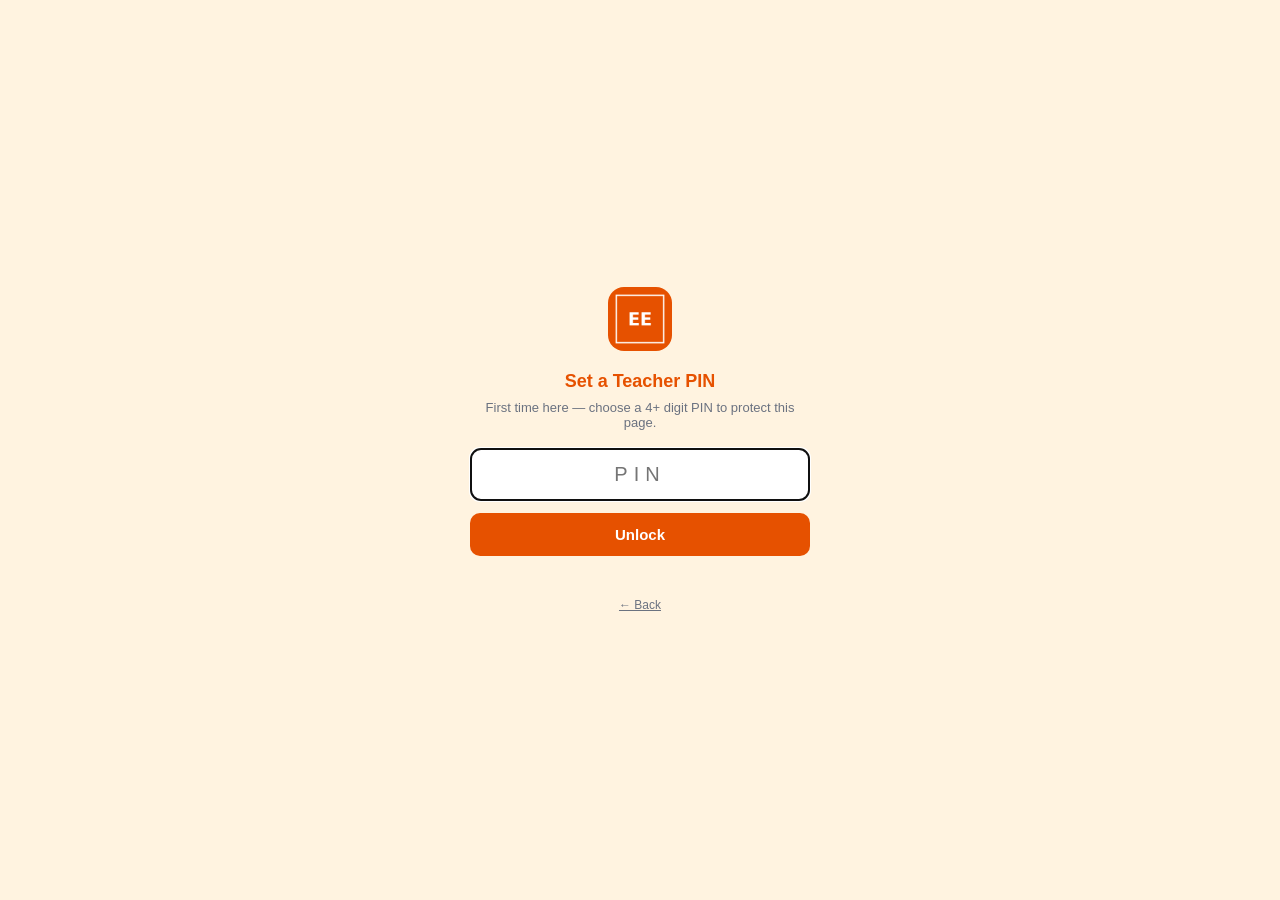
==== upload.html @ c67e452f "Add files via upload" ====
<!DOCTYPE html>
<html lang="en">
<head>
<meta charset="UTF-8">
<meta name="viewport" content="width=device-width, initial-scale=1.0, viewport-fit=cover">
<title>Teacher Upload - EEE Practice</title>
<meta name="theme-color" content="#e65100">
<link rel="manifest" href="manifest-upload.json">
<link rel="apple-touch-icon" href="icons/icon-teacher-192.png">
<meta name="apple-mobile-web-app-capable" content="yes">
<meta name="apple-mobile-web-app-status-bar-style" content="black-translucent">
<link rel="stylesheet" href="style.css">
<link rel="stylesheet" href="libs/katex/katex.min.css">
<style>
/* Teacher color theme - warm amber, distinct from the student app's blue */
:root{
  --primary:#e65100;
  --primary-light:#ff9d3f;
}
.app-header{background:#e65100;}
.exam-strip{background:#fff3e0;color:#e65100;}
.self-paced-tag{background:#ffe0b2;}
.level-btn{background:#e65100;}
</style>
<style>
.upload-wrap{max-width:640px;margin:0 auto;padding:16px;padding-bottom:100px;}
.source-grid{display:grid;grid-template-columns:1fr 1fr;gap:10px;margin-bottom:14px;}
.source-btn{
  background:#fff;border:2px solid #e0e4f0;border-radius:14px;padding:20px 12px;
  text-align:center;cursor:pointer;color:var(--text);font-weight:600;font-size:14px;
}
.source-btn:active{background:#eef1fb;border-color:var(--primary);}
.source-btn .icon{font-size:26px;display:block;margin-bottom:8px;}
.source-btn .sub{display:block;font-size:11px;color:var(--muted);font-weight:400;margin-top:3px;}
.field-row{display:flex;gap:10px;margin-bottom:14px;flex-wrap:wrap;}
.field-row label{display:block;font-size:12px;color:var(--muted);margin-bottom:4px;font-weight:600;}
.field-row select, .field-row input[type=text], .field-row input[type=password]{
  width:100%;padding:12px;border-radius:8px;border:1px solid #d6dbe8;font-size:15px;
}
.field-col{flex:1;min-width:130px;}
.status-line{font-size:13px;color:var(--muted);margin-bottom:10px;line-height:1.4;}
.status-line.error{color:var(--wrong);}
.status-line.ok{color:var(--correct);}
textarea.raw-text{
  width:100%;min-height:160px;border-radius:10px;border:1px solid #d6dbe8;
  padding:12px;font-size:14px;font-family:monospace;margin-bottom:14px;
}
.qblock{background:#fff;border-radius:12px;padding:16px;margin-bottom:14px;box-shadow:0 1px 3px rgba(0,0,0,0.08);}
.qblock textarea{width:100%;border:1px solid #e0e4f0;border-radius:8px;padding:10px;font-size:15px;margin-bottom:8px;min-height:54px;}
.qblock input[type=text]{width:100%;border:1px solid #e0e4f0;border-radius:8px;padding:10px;font-size:14px;margin-bottom:6px;}
.opt-grid{display:grid;grid-template-columns:1fr 1fr;gap:8px;margin-bottom:8px;}
.qblock .row-label{font-size:11px;color:var(--muted);font-weight:700;margin-bottom:3px;display:block;}
.remove-q{background:none;border:none;color:var(--wrong);font-size:14px;cursor:pointer;font-weight:600;padding:6px 0;}
.progress-note{font-size:12px;color:var(--muted);margin-top:-4px;margin-bottom:14px;}
.sticky-export{
  position:fixed;bottom:0;left:0;right:0;background:#fff;border-top:1px solid #e0e4f0;
  padding:10px 16px;padding-bottom:calc(10px + env(safe-area-inset-bottom));z-index:20;
  display:flex;gap:8px;
}
.sticky-export .btn{flex:1;max-width:640px;margin:0 auto;}
.settings-panel{background:#fff;border-radius:12px;padding:16px;margin-bottom:14px;box-shadow:0 1px 3px rgba(0,0,0,0.08);}
.settings-panel h3{font-size:15px;margin-bottom:4px;}
.settings-panel .hint{font-size:12px;color:var(--muted);margin-bottom:12px;line-height:1.4;}
.settings-toggle{
  background:none;border:none;color:var(--primary);font-weight:600;font-size:13px;
  cursor:pointer;padding:0;margin-bottom:14px;display:flex;align-items:center;gap:5px;
}
.settings-body{display:none;}
.settings-body.open{display:block;}
.publish-status-badge{
  display:inline-block;font-size:11px;font-weight:700;padding:3px 10px;border-radius:10px;margin-bottom:10px;
}
.publish-status-badge.connected{background:#e8f5e9;color:var(--correct);}
.publish-status-badge.not-connected{background:#f4f6fb;color:var(--muted);}
</style>
</head>
<body>

<!-- PIN lock screen: covers everything until the correct PIN is entered -->
<div id="lockOverlay" style="position:fixed;inset:0;background:#fff3e0;z-index:200;display:flex;align-items:center;justify-content:center;padding:24px;">
  <div style="max-width:340px;width:100%;text-align:center;">
    <img src="icons/icon-teacher-192.png" alt="Teacher" style="width:64px;height:64px;border-radius:16px;margin-bottom:16px;">
    <h2 id="lockTitle" style="font-size:18px;margin-bottom:8px;color:#e65100;">Teacher Access</h2>
    <p id="lockHint" style="font-size:13px;color:#6b7280;margin-bottom:18px;">Enter your PIN to continue</p>
    <input type="password" id="pinInput" inputmode="numeric" maxlength="8" placeholder="PIN"
      style="width:100%;padding:14px;border-radius:10px;border:1px solid #d6dbe8;font-size:20px;text-align:center;letter-spacing:6px;margin-bottom:12px;">
    <button id="pinSubmitBtn" style="width:100%;padding:13px;border-radius:10px;border:none;background:#e65100;color:#fff;font-weight:700;font-size:15px;cursor:pointer;">Unlock</button>
    <div id="pinError" style="color:#c62828;font-size:12px;margin-top:10px;min-height:16px;"></div>
    <a href="home.html" style="display:inline-block;margin-top:16px;font-size:12px;color:#6b7280;">&#8592; Back</a>
  </div>
</div>

<div id="appContent" style="display:none;">
<header class="app-header">
  <a href="home.html" class="icon-btn" aria-label="Switch mode" style="text-decoration:none;display:flex;align-items:center;">&#8962;</a>
  <img src="icons/icon-teacher-192.png" alt="EE" style="width:32px;height:32px;border-radius:8px;">
  <h1>Teacher Upload</h1>
</header>
<div class="upload-wrap">

  <button id="settingsToggle" class="settings-toggle">&#9881; Publish Settings <span id="settingsChev">&#9662;</span></button>
  <div id="settingsBody" class="settings-body">
    <div class="settings-panel">
      <h3>Connect to your GitHub Pages site</h3>
      <div class="hint">One-time setup. Lets you publish updates straight from your phone instead of editing files on github.com. Your token stays only on this device.</div>
      <span id="connBadge" class="publish-status-badge not-connected">Not connected</span>
      <div class="field-row">
        <div class="field-col">
          <label>GitHub Username</label>
          <input type="text" id="ghUser" placeholder="e.g. vineelapc-mobileapp">
        </div>
        <div class="field-col">
          <label>Repository Name</label>
          <input type="text" id="ghRepo" placeholder="e.g. BALAJIPS_APP">
        </div>
      </div>
      <div class="field-row">
        <div class="field-col">
          <label>Branch</label>
          <input type="text" id="ghBranch" placeholder="main" value="main">
        </div>
        <div class="field-col">
          <label>File Path</label>
          <input type="text" id="ghPath" placeholder="data/questions.json" value="data/questions.json">
        </div>
      </div>
      <label>Personal Access Token</label>
      <input type="password" id="ghToken" placeholder="github_pat_...">
      <button id="saveSettingsBtn" class="btn btn-secondary full-width" style="margin-top:10px;">Save Settings</button>
    </div>
  </div>

  <div class="field-row">
    <div class="field-col">
      <label>Teacher Menu</label>
      <select id="teacherTabSelect" style="font-weight:700;">
        <option value="upload">1. Upload Questions</option>
        <option value="verify">2. Verify Uploaded Data</option>
        <option value="marks">3. Student Marks</option>
        <option value="doubts">4. Student Doubts</option>
      </select>
    </div>
  </div>

  <!-- ===== TAB 1: Upload Questions ===== -->
  <div id="tab1Panel">
  <div class="field-row">
    <div class="field-col">
      <label>Subject</label>
      <select id="subjectSelect"></select>
    </div>
    <div class="field-col">
      <label>Subtopic</label>
      <select id="subtopicSelect"></select>
    </div>
    <div class="field-col" style="max-width:80px;">
      <label>Level</label>
      <select id="levelSelect"><option value="1">1</option><option value="2">2</option></select>
    </div>
  </div>

  <button id="addTopicToggle" class="settings-toggle" style="margin-bottom:12px;">&#9881; Manage Topics (Add / Delete)</button>
  <div id="addTopicBody" class="settings-body">
    <div class="settings-panel">
      <h3 style="font-size:14px;margin-bottom:10px;">Add a new topic</h3>
      <div class="field-row">
        <div class="field-col">
          <label>New Topic Name</label>
          <input type="text" id="newTopicInput" placeholder="e.g. Symmetrical Components">
        </div>
      </div>
      <button id="saveTopicBtn" class="btn btn-primary full-width">Save New Topic</button>
      <div id="newTopicStatus" class="status-line"></div>
    </div>
    <div class="settings-panel">
      <h3 style="font-size:14px;margin-bottom:6px;">Delete a topic</h3>
      <div class="hint">Deletes the topic currently selected above (Subject + Subtopic) and permanently removes all its questions. This can't be undone once published.</div>
      <button id="deleteTopicBtn" class="btn btn-secondary full-width" style="margin-top:10px;color:var(--wrong);">&#128465; Delete Selected Topic</button>
      <div id="deleteTopicStatus" class="status-line"></div>
    </div>
  </div>

  <div class="source-grid">
    <div class="source-btn" id="cameraBtn">
      <span class="icon">&#128247;</span>
      Take Photo
      <span class="sub">Snap a question paper now</span>
    </div>
    <div class="source-btn" id="filesBtn">
      <span class="icon">&#128193;</span>
      Choose from Phone
      <span class="sub">Gallery, PDF, DOCX, TXT</span>
    </div>
  </div>

  <input type="file" id="cameraInput" accept="image/*" capture="environment" style="display:none;">
  <input type="file" id="filesInput" accept=".pdf,.docx,.txt,.jpg,.jpeg,.png" style="display:none;">

  <div id="statusLine" class="status-line"></div>

  <div id="rawSection" class="hidden">
    <label class="row-label">Extracted text (edit if needed before splitting into questions)</label>
    <textarea id="rawText" class="raw-text"></textarea>
    <button id="splitBtn" class="btn btn-primary full-width">Split into Questions</button>
  </div>

  <div id="questionsSection"></div>
  </div>
  <!-- ===== /TAB 1 ===== -->

  <!-- ===== TAB 2: Verify Uploaded Data ===== -->
  <div id="tab2Panel" class="hidden">
    <div id="verifySummary"></div>
    <div id="verifyDetail"></div>
  </div>
  <!-- ===== /TAB 2 ===== -->

  <!-- ===== TAB 3: Student Marks (needs backend) ===== -->
  <div id="tab3Panel" class="hidden">
    <div class="settings-panel">
      <h3>Student Marks — Not Available Yet</h3>
      <div class="hint" style="margin-bottom:0;">
        Each student's test history currently lives only on their own phone/laptop
        (see "My Test History" in the student app) — there's no server for their
        device to send scores to, so this tab can't show them yet.
        <br><br>
        To make this real, the app needs a small backend (Firebase is the
        practical option — free tier, works well with this kind of app) that
        every student's device writes scores to, and this tab reads from.
        That's a genuine architecture change, not just a new screen — let your
        teacher-assistant know if you want to take that step and it can be
        built as the next version.
      </div>
    </div>
  </div>
  <!-- ===== /TAB 3 ===== -->

  <!-- ===== TAB 4: Student Doubts (needs backend) ===== -->
  <div id="tab4Panel" class="hidden">
    <div class="settings-panel">
      <h3>Student Doubts — Not Available Yet</h3>
      <div class="hint" style="margin-bottom:0;">
        Same underlying reason as Student Marks: a message (with voice, photo,
        PDF, or text) from a student's device needs somewhere to land that your
        device can then read and reply to. That requires the same backend
        (Firebase) mentioned in the Marks tab — once that's in place, this tab
        and the marks tab can be built together, since they'd share the same
        underlying setup.
      </div>
    </div>
  </div>
  <!-- ===== /TAB 4 ===== -->

  </div><!-- /upload-wrap -->

<div id="exportBar" class="sticky-export">
  <button id="downloadBtn" class="btn btn-secondary">Download File</button>
  <button id="publishBtn" class="btn btn-primary">Publish to GitHub</button>
</div>
</div><!-- /appContent -->

<script>
// PIN gate: nothing in #appContent is usable until this passes.
const PIN_KEY = 'eeeTeacherPin';
const lockOverlay = document.getElementById('lockOverlay');
const appContent = document.getElementById('appContent');
const pinInput = document.getElementById('pinInput');
const pinSubmitBtn = document.getElementById('pinSubmitBtn');
const pinError = document.getElementById('pinError');
const lockTitle = document.getElementById('lockTitle');
const lockHint = document.getElementById('lockHint');

const storedPin = localStorage.getItem(PIN_KEY);
const isFirstTime = !storedPin;
if (isFirstTime) {
  lockTitle.textContent = 'Set a Teacher PIN';
  lockHint.textContent = 'First time here — choose a 4+ digit PIN to protect this page.';
}

function tryUnlock(){
  const val = pinInput.value.trim();
  if (isFirstTime) {
    if (val.length < 4) {
      pinError.textContent = 'Use at least 4 digits.';
      return;
    }
    localStorage.setItem(PIN_KEY, val);
    unlock();
  } else {
    if (val === storedPin) {
      unlock();
    } else {
      pinError.textContent = 'Incorrect PIN.';
      pinInput.value = '';
    }
  }
}
function unlock(){
  lockOverlay.style.display = 'none';
  appContent.style.display = 'block';
}
pinSubmitBtn.addEventListener('click', tryUnlock);
pinInput.addEventListener('keydown', e => { if (e.key === 'Enter') tryUnlock(); });
pinInput.focus();
</script>

<script src="libs/mammoth/mammoth.browser.min.js"></script>
<script src="libs/tesseract/tesseract.min.js"></script>
<script src="libs/katex/katex.min.js"></script>
<script src="libs/katex/auto-render.min.js"></script>
<script src="libs/pptxgenjs/pptxgen.bundle.js"></script>
<script type="module" src="upload.js"></script>
</body>
</html>
---- style.css ----
:root{
  --primary:#16274A;
  --primary-light:#2E4570;
  --accent:#C97A2B;
  --accent-light:#E8A33D;
  --correct:#2F9E52;
  --wrong:#D64545;
  --marked:#7B4FA0;
  --notvisited:#9AA5B8;
  --bg:#EAF1F6;
  --card:#ffffff;
  --text:#16213A;
  --muted:#64748B;
  --mono:ui-monospace,SFMono-Regular,Menlo,Consolas,'Liberation Mono',monospace;
}
*{box-sizing:border-box;margin:0;padding:0;}
body{
  font-family:-apple-system,BlinkMacSystemFont,'Segoe UI',Roboto,Arial,sans-serif;
  background-color:var(--bg);
  /* Faint blueprint/graph-paper grid - the signature backdrop texture */
  background-image:
    linear-gradient(rgba(22,39,74,0.045) 1px, transparent 1px),
    linear-gradient(90deg, rgba(22,39,74,0.045) 1px, transparent 1px);
  background-size:22px 22px;
  color:var(--text);
  padding-bottom:24px;
  min-height:100vh;
}
.app-header{
  background:var(--primary);
  background-image:linear-gradient(135deg, var(--primary) 0%, var(--primary-light) 100%);
  color:#fff;
  display:flex;
  align-items:center;
  gap:12px;
  padding:14px 16px;
  position:sticky;
  top:0;
  z-index:10;
  border-bottom:2px solid var(--accent);
  box-shadow:0 2px 8px rgba(22,39,74,0.15);
}
.app-header h1{font-size:17px;font-weight:700;flex:1;letter-spacing:0.2px;}
.icon-btn{
  background:none;border:none;color:#fff;font-size:20px;cursor:pointer;
  width:32px;height:32px;flex-shrink:0;
}
.hidden{display:none !important;}

.exam-strip{
  background:#DCE7F0;color:var(--primary);
  display:flex;justify-content:space-between;align-items:center;
  padding:8px 16px;font-size:13px;font-weight:700;
  position:sticky;top:58px;z-index:9;
  font-family:var(--mono);
  border-bottom:1px solid rgba(22,39,74,0.08);
}
.self-paced-tag{background:var(--accent-light);color:#4A2E00;padding:2px 10px;border-radius:10px;font-size:11px;font-family:-apple-system,sans-serif;font-weight:700;}
.stopwatch-pill{
  background:#fff;color:var(--primary);border:1px solid #C7D2E0;
  padding:3px 10px;border-radius:10px;font-family:var(--mono);font-size:12px;
  font-weight:700;cursor:pointer;user-select:none;
}
.stopwatch-pill.running{background:var(--primary);color:#fff;border-color:var(--primary);}

#app{max-width:640px;margin:0 auto;padding:16px;padding-bottom:90px;}

.list-card{
  background:var(--card);border-radius:12px;padding:16px;margin-bottom:12px;
  box-shadow:0 1px 3px rgba(22,39,74,0.1);cursor:pointer;
  display:flex;justify-content:space-between;align-items:center;
  border-left:3px solid transparent;
  transition:border-color .15s;
}
.list-card:active{transform:scale(0.98);border-left-color:var(--accent);}
.list-card .meta{font-size:13px;color:var(--muted);margin-top:4px;}

.level-btn{
  display:inline-block;padding:10px 20px;border-radius:20px;
  background:var(--primary);background-image:linear-gradient(135deg, var(--primary), var(--primary-light));
  color:#fff;margin:6px 8px 6px 0;border:none;font-size:15px;cursor:pointer;font-weight:600;
  box-shadow:0 2px 6px rgba(22,39,74,0.25);
}
.level-btn.disabled{background:#c9cfe0;background-image:none;cursor:not-allowed;box-shadow:none;}

.question-card{
  background:var(--card);border-radius:14px;padding:20px;
  box-shadow:0 1px 3px rgba(22,39,74,0.1);
  border-top:3px solid var(--accent);
}
.question-text{font-size:17px;font-weight:600;margin-bottom:18px;line-height:1.4;}
.question-image{max-width:100%;border-radius:10px;margin-bottom:18px;display:block;border:1px solid #DCE3EC;}
.fill-answer-wrap{margin-top:4px;}
.fill-answer-input{
  width:100%;padding:14px;border-radius:10px;border:2px solid #DCE3EC;
  font-size:16px;margin-bottom:10px;font-family:var(--mono);
}
.fill-answer-input.correct{border-color:var(--correct);background:#EAF7EE;color:var(--correct);font-weight:700;}
.fill-answer-input.wrong{border-color:var(--wrong);background:#FBEAEA;color:var(--wrong);font-weight:700;}
.fill-answer-input[disabled]{cursor:default;}
.fill-correct-line{color:var(--correct);font-weight:600;font-size:14px;margin-top:-4px;margin-bottom:10px;}
.raw-text{
  width:100%;min-height:90px;border-radius:10px;border:1px solid #ccd7e3;
  padding:12px;font-size:14px;font-family:inherit;margin-bottom:14px;resize:vertical;
}
.row-label{font-size:11px;color:var(--muted);font-weight:700;margin-bottom:6px;display:block;text-transform:uppercase;letter-spacing:0.4px;}

.option{
  display:flex;align-items:center;gap:12px;
  width:100%;text-align:left;padding:13px 16px;margin-bottom:10px;
  border:2px solid #DCE3EC;border-radius:10px;background:#fff;
  font-size:15px;cursor:pointer;
  transition:border-color .12s, background .12s;
}
.option:active{background:#F1F5F9;}
.option .opt-letter{
  width:26px;height:26px;border-radius:50%;border:2px solid #C7D2E0;
  display:flex;align-items:center;justify-content:center;font-size:13px;font-weight:700;
  color:var(--muted);flex-shrink:0;font-family:var(--mono);
}
.option.correct{border-color:var(--correct);background:#EAF7EE;font-weight:600;}
.option.correct .opt-letter{border-color:var(--correct);background:var(--correct);color:#fff;}
.option.wrong{border-color:var(--wrong);background:#FBEAEA;font-weight:600;}
.option.wrong .opt-letter{border-color:var(--wrong);background:var(--wrong);color:#fff;}
.option[disabled]{cursor:default;}

.btn{padding:12px 18px;border-radius:10px;border:none;font-size:14px;font-weight:600;cursor:pointer;}
.btn-primary{background:var(--primary);background-image:linear-gradient(135deg, var(--primary), var(--primary-light));color:#fff;box-shadow:0 2px 6px rgba(22,39,74,0.25);}
.btn-secondary{background:#E4EAF1;color:var(--text);}
.full-width{width:100%;margin-top:14px;}

.exam-action-bar{
  position:fixed;bottom:0;left:0;right:0;background:#fff;
  border-top:1px solid #DCE3EC;padding:10px 16px;
  display:flex;gap:10px;z-index:20;
  padding-bottom:calc(10px + env(safe-area-inset-bottom));
  box-shadow:0 -2px 8px rgba(22,39,74,0.06);
}
.exam-action-bar .btn{flex:1;}

.palette-overlay{
  position:fixed;inset:0;background:rgba(15,23,42,0.5);z-index:50;
  display:flex;align-items:flex-end;justify-content:center;
}
.palette-sheet{
  background:#fff;width:100%;max-width:640px;border-radius:16px 16px 0 0;
  padding:18px;max-height:80vh;overflow-y:auto;
  border-top:3px solid var(--accent);
}
.palette-header{display:flex;justify-content:space-between;align-items:center;margin-bottom:12px;}
.palette-header h2{font-size:17px;}
.palette-header .icon-btn{color:var(--text);}
.palette-legend{display:flex;flex-wrap:wrap;gap:10px;font-size:11px;color:var(--muted);margin-bottom:14px;}
.palette-legend span{display:flex;align-items:center;gap:4px;}
.dot{width:10px;height:10px;border-radius:50%;display:inline-block;}
.dot-not-visited{background:var(--notvisited);}
.dot-not-answered{background:var(--wrong);}
.dot-answered{background:var(--correct);}
.dot-marked{background:var(--marked);}

.palette-grid{
  display:grid;grid-template-columns:repeat(6, 1fr);gap:8px;margin-bottom:16px;
}
.palette-num{
  aspect-ratio:1;border-radius:8px;border:none;font-weight:700;font-size:13px;
  color:#fff;cursor:pointer;background:var(--notvisited);font-family:var(--mono);
}
.palette-num.current{outline:3px solid var(--accent);outline-offset:1px;}
.palette-num.not-answered{background:var(--wrong);box-shadow:0 0 0 rgba(214,69,69,0);}
.palette-num.answered{background:var(--correct);box-shadow:0 1px 4px rgba(47,158,82,0.4);}
.palette-num.marked{background:var(--marked);}
.palette-num.answered-marked{background:linear-gradient(135deg, var(--correct) 50%, var(--marked) 50%);}

.modal{
  position:fixed;inset:0;background:rgba(15,23,42,0.55);
  display:flex;align-items:center;justify-content:center;z-index:100;padding:20px;
}
.modal-box{background:#fff;border-radius:14px;padding:22px;max-width:480px;width:100%;border-top:3px solid var(--accent);}
.modal-box h2{margin-bottom:10px;font-size:18px;color:var(--primary);}
.modal-box p{color:var(--muted);margin-bottom:18px;font-size:14px;}
.modal-actions{display:flex;gap:10px;}
.modal-actions .btn{flex:1;}
.modal-video{max-width:600px;}
.video-wrap{position:relative;padding-top:56.25%;border-radius:10px;overflow:hidden;background:#000;}
.video-wrap iframe{position:absolute;top:0;left:0;width:100%;height:100%;border:none;}
.video-wrap video{position:absolute;top:0;left:0;width:100%;height:100%;background:#000;}

.submit-summary{
  display:grid;grid-template-columns:1fr 1fr;gap:8px;margin-bottom:6px;font-size:14px;
}
.submit-summary div{background:var(--bg);border-radius:8px;padding:10px;}
.submit-summary .num{font-size:20px;font-weight:700;display:block;font-family:var(--mono);color:var(--primary);}

.correct-panel{margin-top:14px;border-top:1px dashed #DCE3EC;padding-top:12px;}
.correct-panel-label{font-size:13px;font-weight:700;color:var(--correct);margin-bottom:8px;}
.correct-panel-toggle{
  background:none;border:none;color:var(--accent);font-weight:700;font-size:14px;
  cursor:pointer;padding:0;display:flex;align-items:center;gap:6px;
}
.correct-panel-toggle .chev{font-size:11px;}
.correct-panel-body{margin-top:10px;background:var(--bg);border-radius:10px;padding:12px 14px;border-left:3px solid var(--accent-light);}
.correct-panel-body .explanation-image{max-width:100%;border-radius:8px;margin-bottom:10px;display:block;}
.correct-panel-body .explanation-text{font-size:14px;color:var(--text);line-height:1.5;margin-bottom:8px;}
.correct-panel-body .video-link{color:var(--primary);font-weight:700;font-size:14px;cursor:pointer;text-decoration:underline;}

.wrong-panel{
  margin-top:14px;background:#FBEAEA;border-radius:10px;padding:14px;
  border-left:3px solid var(--wrong);
}
.wrong-panel-label{font-size:13px;font-weight:700;color:var(--wrong);margin-bottom:8px;}
.wrong-panel .explanation-image{max-width:100%;border-radius:8px;margin-bottom:10px;display:block;}
.wrong-panel .explanation-text{font-size:14px;color:var(--text);line-height:1.5;margin-bottom:8px;}
.wrong-panel .video-link{color:var(--primary);font-weight:700;font-size:14px;cursor:pointer;text-decoration:underline;}

.result-row{
  background:var(--card);border-radius:10px;padding:14px;margin-bottom:10px;
  box-shadow:0 1px 3px rgba(22,39,74,0.08);
  border-left:3px solid #DCE3EC;
}
.result-row .q{font-weight:600;margin-bottom:8px;}
.result-row .ans-line{font-size:14px;margin-bottom:2px;}
.result-row .ans-line.correct-ans{color:var(--correct);}
.result-row .ans-line.wrong-ans{color:var(--wrong);}
.result-row .not-attempted{color:var(--muted);font-style:italic;}
.result-row .video-link{
  margin-top:8px;display:inline-block;color:var(--primary);font-weight:700;
  font-size:14px;cursor:pointer;text-decoration:underline;
}

/* Signature element: score shown like a digital multimeter / LCD readout */
.score-summary{
  background:var(--primary);
  background-image:linear-gradient(160deg, var(--primary) 0%, #0F1B33 100%);
  color:#fff;border-radius:14px;padding:22px 20px;
  text-align:center;margin-bottom:16px;
  position:relative;overflow:hidden;
}
.score-summary::before{
  content:'';position:absolute;top:0;left:0;right:0;height:2px;
  background:linear-gradient(90deg, transparent, var(--accent-light), transparent);
}
.score-summary .big{
  font-size:38px;font-weight:700;font-family:var(--mono);
  color:var(--accent-light);letter-spacing:1px;
  text-shadow:0 0 12px rgba(232,163,61,0.35);
}

/* ---------- Subject themes ----------
   Power Systems: blueprint navy + copper (default, set in :root above)
   Measurements: instrument-panel teal + cyan, evoking an oscilloscope screen
   Applied as a class on <body> based on which subject is currently open,
   so the whole screen - not just an icon - signals which subject you're in. */
body.theme-measurements{
  --primary:#0E4F4A;
  --primary-light:#146B64;
  --accent:#22B8CF;
  --accent-light:#5FD8E8;
}
body.theme-measurements .score-summary .big{
  text-shadow:0 0 12px rgba(95,216,232,0.4);
}

/* Subject-card preview accents on the Subject-selection screen itself,
   before a theme is active - gives the color association immediately. */
.list-card.subject-power{border-left-color:#C97A2B;}
.list-card.subject-measurements{border-left-color:#22B8CF;}
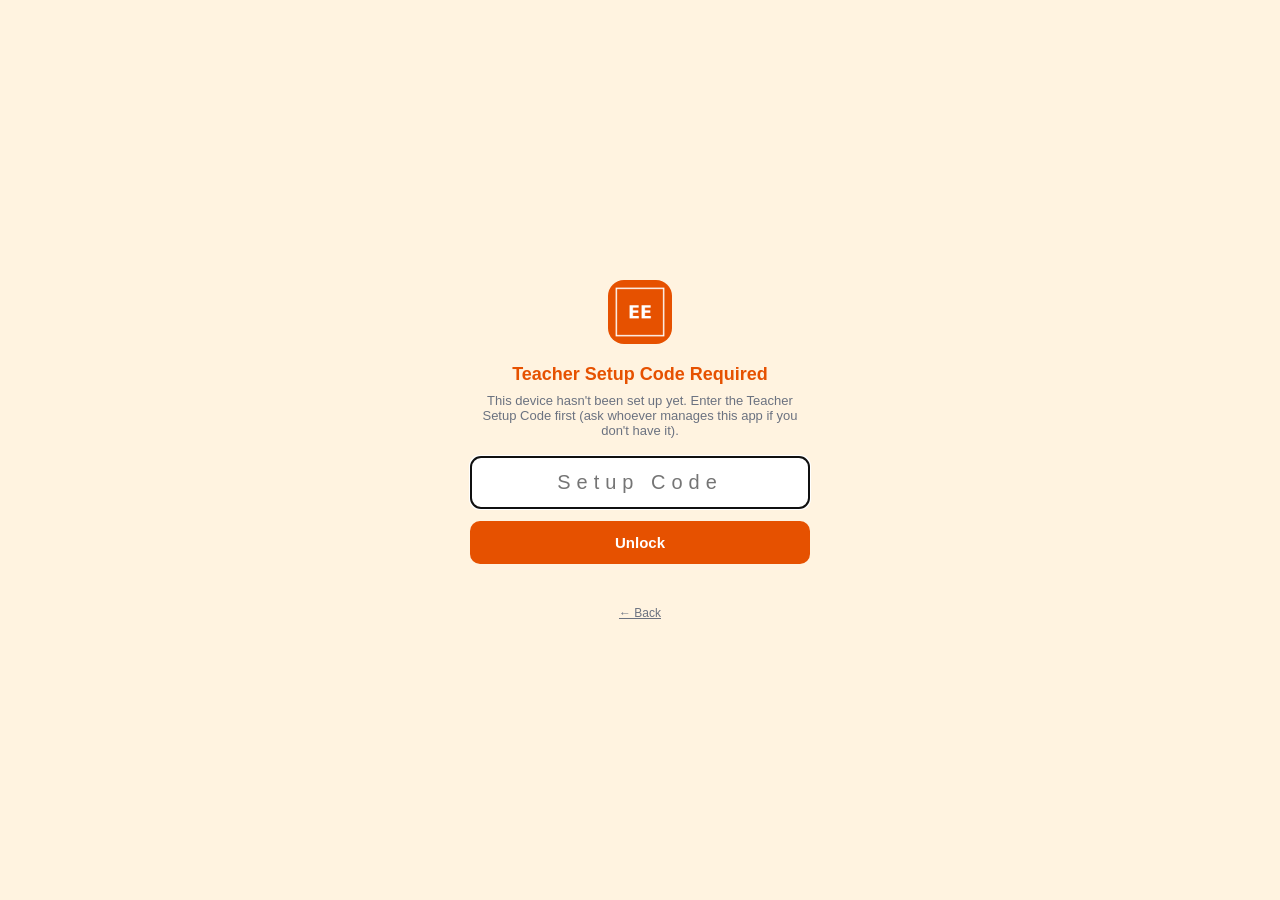
==== commit d8244d1a: "Update upload.html" ====
--- a/upload.html
+++ b/upload.html
@@ -3,7 +3,7 @@
 <head>
 <meta charset="UTF-8">
 <meta name="viewport" content="width=device-width, initial-scale=1.0, viewport-fit=cover">
-<title>Teacher Upload - EEE Practice</title>
+<title>Teacher Upload - EEE Practice by BALAJI Sir</title>
 <meta name="theme-color" content="#e65100">
 <link rel="manifest" href="manifest-upload.json">
 <link rel="apple-touch-icon" href="icons/icon-teacher-192.png">
@@ -48,6 +48,8 @@
 .qblock{background:#fff;border-radius:12px;padding:16px;margin-bottom:14px;box-shadow:0 1px 3px rgba(0,0,0,0.08);}
 .qblock textarea{width:100%;border:1px solid #e0e4f0;border-radius:8px;padding:10px;font-size:15px;margin-bottom:8px;min-height:54px;}
 .qblock input[type=text]{width:100%;border:1px solid #e0e4f0;border-radius:8px;padding:10px;font-size:14px;margin-bottom:6px;}
+.qblock select{width:100%;border:1px solid #e0e4f0;border-radius:8px;padding:10px;font-size:14px;margin-bottom:6px;}
+.field-error{border-color:var(--wrong) !important;background:#FBEAEA !important;box-shadow:0 0 0 2px rgba(214,69,69,0.15);}
 .opt-grid{display:grid;grid-template-columns:1fr 1fr;gap:8px;margin-bottom:8px;}
 .qblock .row-label{font-size:11px;color:var(--muted);font-weight:700;margin-bottom:3px;display:block;}
 .remove-q{background:none;border:none;color:var(--wrong);font-size:14px;cursor:pointer;font-weight:600;padding:6px 0;}
@@ -128,6 +130,70 @@
       <input type="password" id="ghToken" placeholder="github_pat_...">
       <button id="saveSettingsBtn" class="btn btn-secondary full-width" style="margin-top:10px;">Save Settings</button>
     </div>
+
+    <div class="settings-panel">
+      <h3>Connect to Media Storage (Firebase)</h3>
+      <div class="hint">Optional, but recommended once your question bank grows. Videos, audio, and images upload here instead of being embedded directly in questions.json - keeps your published file small and avoids GitHub's ~1 MB Publish limit entirely. Your login stays only on this device.</div>
+      <span id="fbBadge" class="publish-status-badge not-connected">Not connected</span>
+      <div class="field-row">
+        <div class="field-col">
+          <label>Firebase API Key</label>
+          <input type="text" id="fbApiKey" placeholder="AIzaSy...">
+        </div>
+        <div class="field-col">
+          <label>Auth Domain</label>
+          <input type="text" id="fbAuthDomain" placeholder="your-project.firebaseapp.com">
+        </div>
+      </div>
+      <div class="field-row">
+        <div class="field-col">
+          <label>Project ID</label>
+          <input type="text" id="fbProjectId" placeholder="your-project-id">
+        </div>
+        <div class="field-col">
+          <label>Storage Bucket</label>
+          <input type="text" id="fbStorageBucket" placeholder="your-project.appspot.com">
+        </div>
+      </div>
+      <div class="field-row">
+        <div class="field-col">
+          <label>Messaging Sender ID</label>
+          <input type="text" id="fbSenderId" placeholder="123456789">
+        </div>
+        <div class="field-col">
+          <label>App ID</label>
+          <input type="text" id="fbAppId" placeholder="1:123456789:web:abc123">
+        </div>
+      </div>
+      <div class="field-row">
+        <div class="field-col">
+          <label>Teacher Email (the one you added in Firebase Auth)</label>
+          <input type="text" id="fbEmail" placeholder="you@example.com">
+        </div>
+        <div class="field-col">
+          <label>Teacher Password</label>
+          <input type="password" id="fbPassword" placeholder="Password">
+        </div>
+      </div>
+      <button id="saveFirebaseBtn" class="btn btn-secondary full-width" style="margin-top:10px;">Save &amp; Sign In</button>
+    </div>
+
+    <div class="settings-panel">
+      <h3>Connect to Media Storage (Cloudinary)</h3>
+      <div class="hint">Alternative to Firebase above - no credit card needed, ever. Free plan gives 25 GB/month combined storage+bandwidth. If both this and Firebase are connected, Cloudinary is used first.</div>
+      <span id="cldBadge" class="publish-status-badge not-connected">Not connected</span>
+      <div class="field-row">
+        <div class="field-col">
+          <label>Cloud Name</label>
+          <input type="text" id="cldCloudName" placeholder="e.g. dxyz1234">
+        </div>
+        <div class="field-col">
+          <label>Upload Preset (unsigned)</label>
+          <input type="text" id="cldPreset" placeholder="e.g. eee_practice_uploads">
+        </div>
+      </div>
+      <button id="saveCloudinaryBtn" class="btn btn-secondary full-width" style="margin-top:10px;">Save</button>
+    </div>
   </div>
 
   <div class="field-row">
@@ -190,6 +256,11 @@
       <span class="icon">&#128193;</span>
       Choose from Phone
       <span class="sub">Gallery, PDF, DOCX, TXT</span>
+    </div>
+    <div class="source-btn" id="dictateBtn">
+      <span class="icon">&#127908;</span>
+      <span id="dictateBtnLabel">Dictate a Question</span>
+      <span class="sub">Speak instead of typing (needs internet)</span>
     </div>
   </div>
 
@@ -262,6 +333,13 @@
 <script>
 // PIN gate: nothing in #appContent is usable until this passes.
 const PIN_KEY = 'eeeTeacherPin';
+const SETUP_CODE_HASH = '00f5f79cb3e6dd959358738a0b4c6706712a006c572f35eabbf5f4a4a56be484';
+
+async function sha256Hex(str){
+  const enc = new TextEncoder().encode(str);
+  const buf = await crypto.subtle.digest('SHA-256', enc);
+  return Array.from(new Uint8Array(buf)).map(b => b.toString(16).padStart(2, '0')).join('');
+}
 const lockOverlay = document.getElementById('lockOverlay');
 const appContent = document.getElementById('appContent');
 const pinInput = document.getElementById('pinInput');
@@ -272,14 +350,42 @@
 
 const storedPin = localStorage.getItem(PIN_KEY);
 const isFirstTime = !storedPin;
+// Two-stage first-time flow: a brand new device must first prove it knows
+// the shared Setup Code (known only to you) before it's allowed to choose
+// its own PIN. Without this, ANY new device - including a student's own
+// phone visiting upload.html for the first time - would be treated as
+// "first time setup" and could just invent its own PIN with zero barrier.
+let setupCodeVerified = false;
 if (isFirstTime) {
-  lockTitle.textContent = 'Set a Teacher PIN';
-  lockHint.textContent = 'First time here — choose a 4+ digit PIN to protect this page.';
-}
-
-function tryUnlock(){
+  lockTitle.textContent = 'Teacher Setup Code Required';
+  lockHint.textContent = 'This device hasn\'t been set up yet. Enter the Teacher Setup Code first (ask whoever manages this app if you don\'t have it).';
+  pinInput.type = 'text';
+  pinInput.maxLength = 20;
+  pinInput.placeholder = 'Setup Code';
+}
+
+async function tryUnlock(){
   const val = pinInput.value.trim();
-  if (isFirstTime) {
+  if (isFirstTime && !setupCodeVerified) {
+    pinSubmitBtn.disabled = true;
+    const hash = await sha256Hex(val.toUpperCase());
+    pinSubmitBtn.disabled = false;
+    if (hash === SETUP_CODE_HASH) {
+      setupCodeVerified = true;
+      pinInput.value = '';
+      pinInput.type = 'password';
+      pinInput.maxLength = 8;
+      pinInput.placeholder = 'PIN';
+      lockTitle.textContent = 'Set a Teacher PIN';
+      lockHint.textContent = 'Setup code accepted. Now choose a 4+ digit PIN for this device.';
+      pinError.textContent = '';
+    } else {
+      pinError.textContent = 'Incorrect Setup Code.';
+      pinInput.value = '';
+    }
+    return;
+  }
+  if (isFirstTime && setupCodeVerified) {
     if (val.length < 4) {
       pinError.textContent = 'Use at least 4 digits.';
       return;
--- a/style.css
+++ b/style.css
@@ -200,6 +200,7 @@
 .correct-panel-toggle .chev{font-size:11px;}
 .correct-panel-body{margin-top:10px;background:var(--bg);border-radius:10px;padding:12px 14px;border-left:3px solid var(--accent-light);}
 .correct-panel-body .explanation-image{max-width:100%;border-radius:8px;margin-bottom:10px;display:block;}
+.correct-panel-body .audio-explanation{width:100%;margin-bottom:10px;display:block;}
 .correct-panel-body .explanation-text{font-size:14px;color:var(--text);line-height:1.5;margin-bottom:8px;}
 .correct-panel-body .video-link{color:var(--primary);font-weight:700;font-size:14px;cursor:pointer;text-decoration:underline;}
 
@@ -209,6 +210,7 @@
 }
 .wrong-panel-label{font-size:13px;font-weight:700;color:var(--wrong);margin-bottom:8px;}
 .wrong-panel .explanation-image{max-width:100%;border-radius:8px;margin-bottom:10px;display:block;}
+.wrong-panel .audio-explanation{width:100%;margin-bottom:10px;display:block;}
 .wrong-panel .explanation-text{font-size:14px;color:var(--text);line-height:1.5;margin-bottom:8px;}
 .wrong-panel .video-link{color:var(--primary);font-weight:700;font-size:14px;cursor:pointer;text-decoration:underline;}
 
